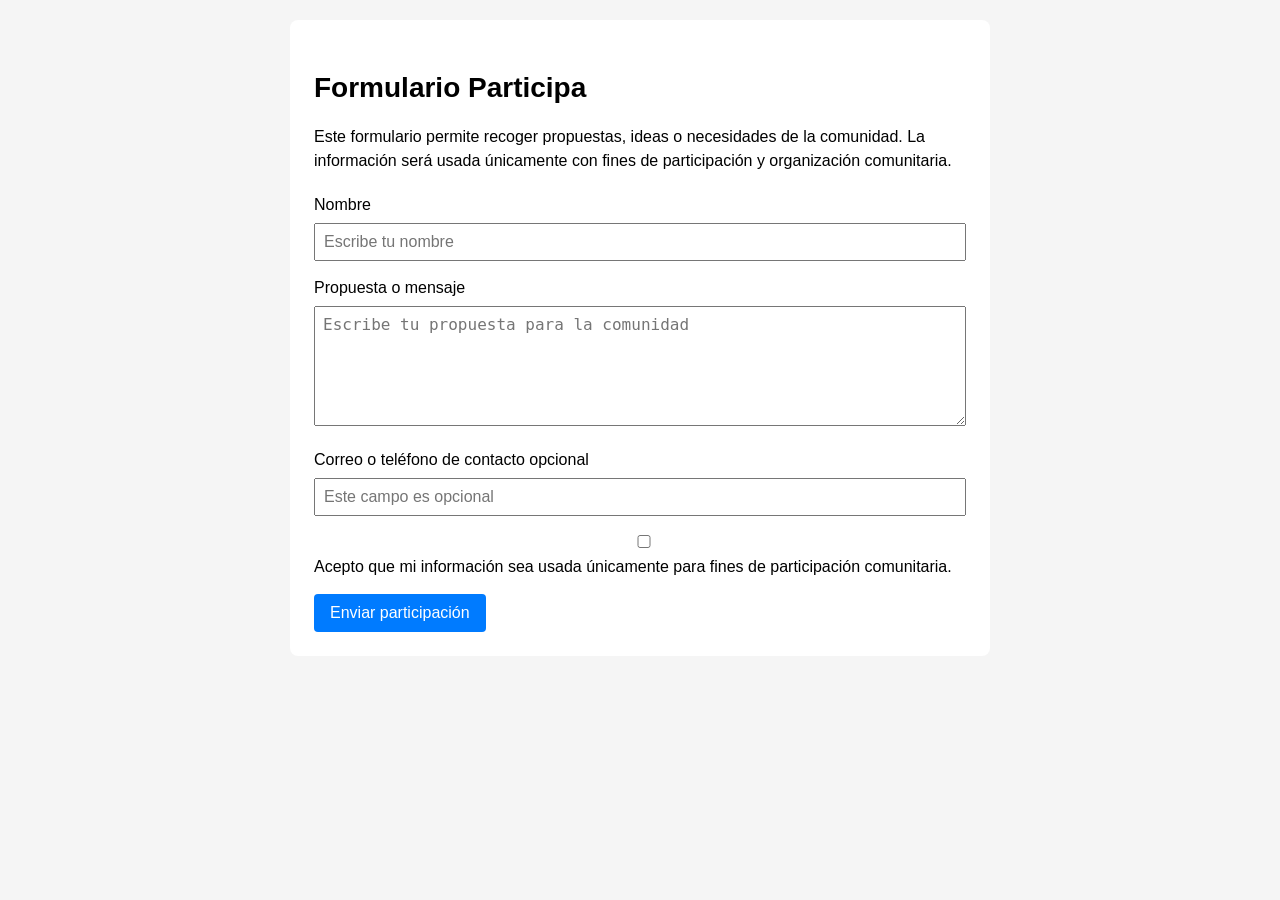
==== index.html @ efa5c5b6 "Add files via upload" ====
<!DOCTYPE html>
<html lang="es">
<head>
  <meta charset="UTF-8">
  <meta name="viewport" content="width=device-width, initial-scale=1.0">
  <title>Formulario Participa</title>
  <link rel="stylesheet" href="styles.css">
</head>
<body>

  <main>
    <section class="contenedor">
      <h1>Formulario Participa</h1>

      <p>
        Este formulario permite recoger propuestas, ideas o necesidades de la comunidad.
        La información será usada únicamente con fines de participación y organización comunitaria.
      </p>

      <form>
        <div class="campo">
          <label for="nombre">Nombre</label>
          <input 
            type="text" 
            id="nombre" 
            name="nombre" 
            placeholder="Escribe tu nombre">
        </div>

        <div class="campo">
          <label for="propuesta">Propuesta o mensaje</label>
          <textarea 
            id="propuesta" 
            name="propuesta" 
            placeholder="Escribe tu propuesta para la comunidad"></textarea>
        </div>

        <div class="campo">
          <label for="contacto">Correo o teléfono de contacto opcional</label>
          <input 
            type="text" 
            id="contacto" 
            name="contacto" 
            placeholder="Este campo es opcional">
        </div>

        <div class="campo">
          <label>
            <input type="checkbox" name="consentimiento">
            Acepto que mi información sea usada únicamente para fines de participación comunitaria.
          </label>
        </div>

        <button type="submit">Enviar participación</button>
      </form>
    </section>
  </main>

</body>
</html>
---- styles.css ----
body {
    font-family: Arial, sans-serif;
    margin: 20px;
    line-height: 1.5;
    background-color: #f5f5f5;
  }
  
  main {
    max-width: 700px;
    margin: 0 auto;
  }
  
  .contenedor {
    background-color: white;
    padding: 24px;
    border-radius: 8px;
  }
  
  h1 {
    font-size: 28px;
    margin-bottom: 12px;
  }
  
  p {
    font-size: 16px;
  }
  
  form {
    margin-top: 20px;
  }
  
  .campo {
    margin-bottom: 15px;
  }
  
  label {
    display: block;
    margin-bottom: 6px;
  }
  
  input,
  textarea {
    width: 100%;
    padding: 8px;
    font-size: 16px;
    box-sizing: border-box;
  }
  
  textarea {
    min-height: 120px;
  }
  
  button {background-color: #007bff;
    color:white;
    border:none;
    border-radius: 4px;
    padding: 10px 16px;
    font-size: 16px;
    cursor: pointer;
  }
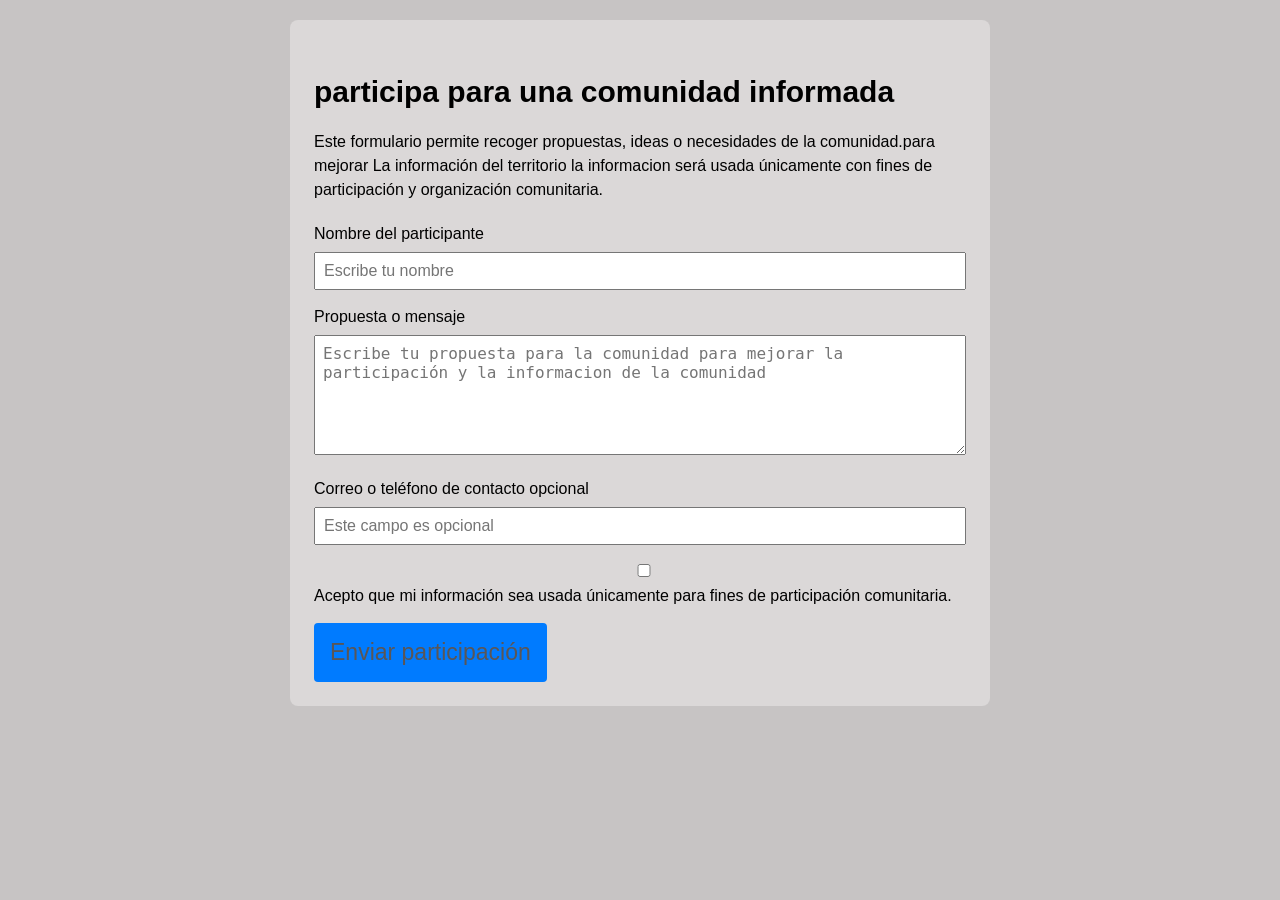
==== commit 4c3b18dd: "modificamos los 4 archivos principales" ====
--- a/index.html
+++ b/index.html
@@ -3,23 +3,23 @@
 <head>
   <meta charset="UTF-8">
   <meta name="viewport" content="width=device-width, initial-scale=1.0">
-  <title>Formulario Participa</title>
+  <title> </title>
   <link rel="stylesheet" href="styles.css">
 </head>
 <body>
 
   <main>
     <section class="contenedor">
-      <h1>Formulario Participa</h1>
+      <h1>participa para una comunidad informada</h1>
 
       <p>
-        Este formulario permite recoger propuestas, ideas o necesidades de la comunidad.
-        La información será usada únicamente con fines de participación y organización comunitaria.
+        Este formulario permite recoger propuestas, ideas o necesidades de la comunidad.para mejorar
+        La información del territorio  la informacion será usada únicamente con fines de participación y organización comunitaria.
       </p>
 
       <form>
         <div class="campo">
-          <label for="nombre">Nombre</label>
+          <label for="nombre">Nombre del participante</label>
           <input 
             type="text" 
             id="nombre" 
@@ -32,7 +32,7 @@
           <textarea 
             id="propuesta" 
             name="propuesta" 
-            placeholder="Escribe tu propuesta para la comunidad"></textarea>
+            placeholder="Escribe tu propuesta para la comunidad para mejorar la participación y la informacion de la comunidad  "></textarea>
         </div>
 
         <div class="campo">
--- a/styles.css
+++ b/styles.css
@@ -2,7 +2,7 @@
     font-family: Arial, sans-serif;
     margin: 20px;
     line-height: 1.5;
-    background-color: #f5f5f5;
+    background-color: #c7c4c4;
   }
   
   main {
@@ -11,13 +11,13 @@
   }
   
   .contenedor {
-    background-color: white;
+    background-color: rgb(219, 216, 216);
     padding: 24px;
     border-radius: 8px;
   }
   
   h1 {
-    font-size: 28px;
+    font-size: 30px;
     margin-bottom: 12px;
   }
   
@@ -51,11 +51,11 @@
   }
   
   button {background-color: #007bff;
-    color:white;
+    color:rgb(90, 86, 86);
     border:none;
     border-radius: 4px;
-    padding: 10px 16px;
-    font-size: 16px;
+    padding: 16px 16px;
+    font-size: 23px;
     cursor: pointer;
   }
   
